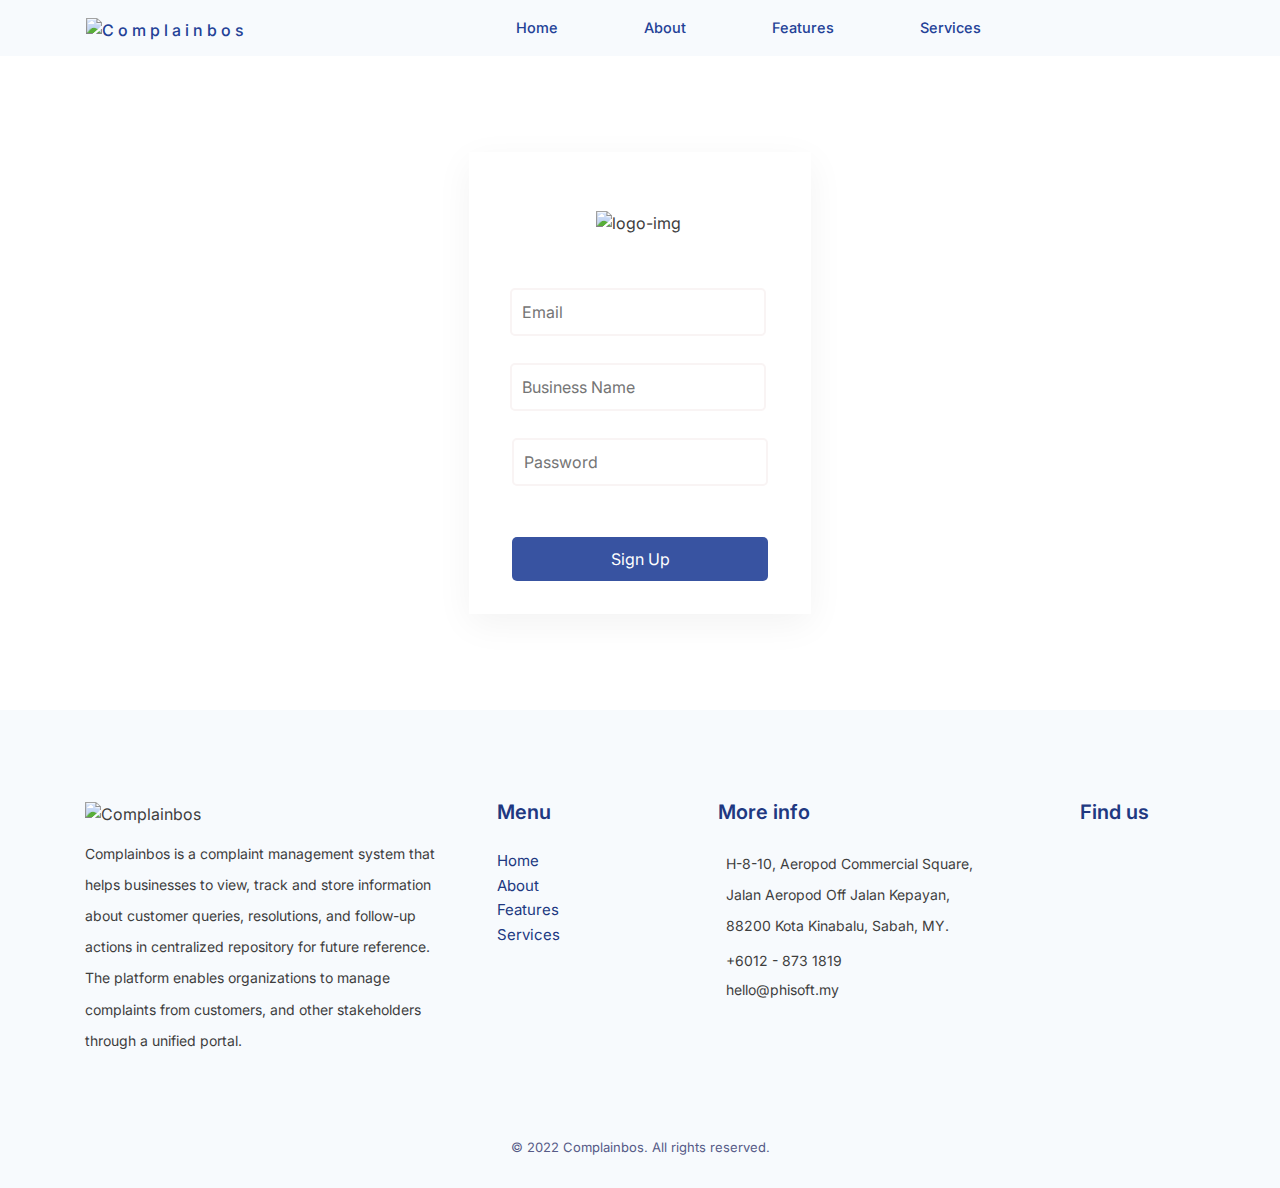
==== signup.html @ 4e8f8312 "create sign-up on home page #59" ====
<!DOCTYPE html>
<!--
	App by FreeHTML5.co
	Twitter: http://twitter.com/fh5co
	URL: http://freehtml5.co
-->
<html lang="en">

<head>
	<meta charset="UTF-8">
	<title>Complainbos | Customer complaint management system </title>
	<meta name="viewport" content="width=device-width, initial-scale=1.0">
	<meta name="description" content="" />
	<meta name="keywords" content="" />
	<meta name="author" content="" />

	<!-- Facebook and Twitter integration -->
	<meta property="og:title" content="" />
	<meta property="og:image" content="" />
	<meta property="og:url" content="" />
	<meta property="og:site_name" content="" />
	<meta property="og:description" content="" />
	<meta name="twitter:title" content="" />
	<meta name="twitter:image" content="" />
	<meta name="twitter:url" content="" />
	<meta name="twitter:card" content="" />

	<!-- Bootstrap  -->
	<link rel="stylesheet" href="css/formstyle.css">
    <!-- Bootstrap  -->
	<link rel="stylesheet" href="css/bootstrap.css">
	<!-- Owl Carousel  -->
	<link rel="stylesheet" href="css/owl.carousel.css">
	<link rel="stylesheet" href="css/owl.theme.default.min.css">
	<!-- Animate.css -->
	<link rel="stylesheet" href="css/animate.css">
	<!-- Font Awesome -->
	<link rel="stylesheet" href="https://use.fontawesome.com/releases/v5.0.13/css/all.css"
		integrity="sha384-DNOHZ68U8hZfKXOrtjWvjxusGo9WQnrNx2sqG0tfsghAvtVlRW3tvkXWZh58N9jp" crossorigin="anonymous">
	<!--====== Favicon Icon ======-->
	<link rel="shortcut icon" href="/img/fav.svg" type="image" />
	<!-- Theme style  -->
	<link rel="stylesheet" href="css/style.css">
	
</head>

  <body>
    <div id="page-wrap"></div>
	<!-- ==========================================================================================================
													   HERO
		 ========================================================================================================== -->

     <div class="bg-light">
			<nav class="container navbar navbar-expand-lg main-navbar-nav navbar-light">

				<div class="col-7 p-0 col-lg-3 m-0">
					<a class="navbar-brand" href="index.html">
						<img class="img-fluid" src="/img/logo.png" alt="Complainbos">
					</a>
				</div>
				<button class="navbar-toggler" type="button" data-toggle="collapse"
					data-target="#navbarSupportedContent" aria-controls="navbarSupportedContent" aria-expanded="false"
					aria-label="Toggle navigation">
					<span class="navbar-toggler-icon"></span>
				</button>

				<div class="collapse navbar-collapse" id="navbarSupportedContent">
					<ul class="navbar-nav nav-items-center ml-auto mr-auto">
						<li class="nav-item active">
							<a class="nav-link" href="index.html">Home <span class="sr-only">(current)</span></a>
						</li>
						<li class="nav-item">
							<a class="nav-link" href="#" onclick="$('#about').goTo();return false;">About</a>
						</li>
						<li class="nav-item">
							<a class="nav-link" href="#" onclick="$('#feature').goTo();return false;">Features</a>
						</li>
						<li class="nav-item">
							<a class="nav-link" href="#" onclick="$('#service').goTo();return false;">Services</a>
						</li>
						<!-- <li class="nav-item">
							<a class="nav-link" href="#" onclick="$('#fh5co-download').goTo();return false;">Contact
								Us</a>
						</li> -->
					</ul>
					<div class="social-icons-header">
						<a href="https://www.facebook.com/fh5co"><i class="fab fa-facebook-f"></i></a>
						<a href="https://freehtml5.co"><i class="fab fa-instagram"></i></a>
						<!-- <a href="https://www.twitter.com/fh5co"><i class="fab fa-twitter"></i></a> -->
					</div>
				</div>
			</nav>
		</div>
    <!-- ==========================================================================================================
                                           SIGN UP
    ========================================================================================================== -->
   <br></br>
   <br></br>
   
    <form id="signupForm">
      <div class="center">
        <div class="a">
			<br></br>
          <img class="grid-image mb-5"
          data-wow-delay="1.2s" width="60%"src="img/logo.png" alt="logo-img">
        
        <label for="email"></label>
        <input type="text" placeholder="Email" name="email" required>

        <label for="username"></label>
        <input type="text" placeholder="Business Name" name="username" required>
    
        <label for="psw"></label>
        <input type="password" placeholder="Password" name="psw" required>
    
        <br></br>
		<div class="containerBtn">
        <button type="submit" class="button" onclick="openPopup()">Sign Up</button>
		</div>
        </div>
      </div>	  
    </div>
    </form> 
	<br></br>
	<br></br>
		
  <!-- ==========================================================================================================
                                               SECTION 7 - SUB FOOTER
    ========================================================================================================== -->

	<footer id="footer" class="footer-outer">
		<div class="container footer-inner">
			<div class="row wow fadeIn animated d-flex justify-content-between" data-wow-delay="0.66s">
				<div class="col-lg-4 mb-4 mb-lg-0">
					<div class="d-flex justify-content-start justify-content-lg-start">
						<div class="m-0 p-0 col-8 mb-1">
							<img class="img-fluid mt-5 mt-lg-0" src="/img/logo.png" alt="Complainbos">
						</div>
					</div>
					<p class="fs-14 mt-2 lh-2rem text-justify text-lg-left">Complainbos is a complaint management
						system that helps
						businesses to
						view,
						track and store information about customer queries, resolutions, and follow-up actions in
						centralized repository for future reference. The platform enables organizations to manage
						complaints from customers, and other stakeholders through a unified portal.
					</p>
				</div>
				<div class="col-lg-2 mb-4 mb-lg-0">
					<h5 class="color-primary text-bold mb-4">Menu</h5>
					<ul class="list-unstyled">
						<li><a class="fs-15" href="#" onclick="$('index.html').goTo();return false;">Home
							</a></li>
						<li><a class="fs-15" href="#" onclick="$('#about').goTo();return false;">About
							</a></li>
						<li><a class="fs-15" href="#" onclick="$('#feature').goTo();return false;">Features
							</a></li>
						<li><a class="fs-15" href="#" onclick="$('#service').goTo();return false;">Services
							</a></li>
					</ul>
				</div>
				<div class="col-lg-3 mb-4 mb-lg-0">
					<h5 class="color-primary text-bold mb-4">
						More info
					</h5>
					<ul class="list-unstyled">
						<li class="fs-14 d-flex mb-2 lh-2rem"><i
								class="fa fa-map-marker-alt color-primary rel-top-10px mr-2"></i>
							H-8-10, Aeropod Commercial Square, Jalan Aeropod Off Jalan Kepayan, 88200 Kota
							Kinabalu,
							Sabah, MY.
						</li>
						<li class="fs-14 d-flex mb-2"><i class="fa fa-phone color-primary  rel-top-3px mr-2"></i>
							+6012 - 873 1819</li>
						<li class="fs-14 d-flex mb-2"><i class="fa fa-envelope color-primary  rel-top-3px mr-2"></i>
							hello@phisoft.my</li>
						<li></li>
					</ul>
				</div>
				<div class="col-lg-2 mb-4 mb-lg-0">
					<h5 class="color-primary text-bold text-lg-center mb-4">
						Find us
					</h5>
					<div class="d-flex justify-content-lg-center">
						<ul class="list-unstyled d-flex d-lg-block ">
							<li class="mr-2 mr-lg-0">
								<span class="fa-stack mb-2">
									<a href="https://instagram.com/phisoft.my">
										<i class="fas fa-circle fa-stack-2x"></i>
										<i class="fab fa-instagram fa-stack-1x text-white"></i>
									</a>
								</span>
							</li>
							<li class="mr-2 mr-lg-0"><span class="fa-stack mb-2">
									<a href="https://facebook.com/phisoft.my/">
										<i class="fas fa-circle fa-stack-2x"></i>
										<i class="fab fa-facebook-f fa-stack-1x text-white"></i>
									</a>
								</span></li>
							<li class="mr-2 mr-lg-0"><span class="fa-stack mb-2">
									<a href="https://www.linkedin.com/company/phisoft-my/mycompany/">
										<i class="fas fa-circle fa-stack-2x"></i>
										<i class="fab fa-linkedin fa-stack-1x text-white"></i>
									</a>
								</span></li>
							<li class="mr-2 mr-lg-0">
								<span class="fa-stack mb-2">
									<a href="https://www.phisoft.my/">
										<i class="fas fa-circle fa-stack-2x"></i>
										<i class="fa fa-globe fa-stack-1x text-white"></i>
									</a>
								</span>
							</li>
						</ul>
					</div>
				</div>
			</div>
			<span class="border-bottom-footer"></span>
			<p class="copyright">&copy; 2022 Complainbos. All rights reserved.
		</div>
	</footer>
  </body>
  </html>
---- css/formstyle.css ----
/* ==========================================================================================================
									                  	SIGNUP FORM
   ========================================================================================================== */
   * {box-sizing: border-box}

   /* Full-width input fields */
     input[type=text], input[type=password] {
     width: 80%;
     margin: 5px 0 22px 0;
     display: inline-block;
     border: 2px solid rgb(249, 244, 244);
     border-radius: 5px;
     padding: 10px;
   }
   
   input[type=text]:focus, input[type=password]:focus {
     outline: none;
   }
   
   hr {
     border: 1px solid #f1f1f1;
     margin-bottom: 25px;
   }
   
   /* Set a style for all buttons */
   .button {
     background-color: #234197;
     color: white;
     cursor: pointer;
     width: 80%;
     opacity: 0.9;
     margin: 5px 0 22px 0;
     display: inline-block;
     border: none;
     border-radius: 5px;
     padding: 10px;
   }
   
   button:hover {
     opacity:1;
   }
 
   /* Add padding to container elements */
   .containerForm {
     width: 30%;
     box-sizing: content-box;  
     border: 1px solid #ffffff;
     padding: 10px;
 
   }
   .containerPopup {
    width: 100%;
    height:100vh;
    background: #3c5077;
    display: flex;
    align-items: center;
    justify-content: center;
    border: 1px #333;
   }
   
   /* Change styles for signup button on extra small screens */
   @media screen and (max-width:100%) {
     .signupbtn {
       width: 80%;
     }
   }

   .center {
     margin: auto;
     width: 25%;
     box-sizing: content-box;  
     border: 1px solid #ffffff;
     padding: 10px;
     box-shadow: 0px 10px 35px rgba(0, 0, 0, 0.05);
   }

   div.a {
     text-align: center;
   }
---- css/style.css ----
/*
	App by FreeHTML5.co
	Twitter: http://twitter.com/fh5co
	URL: http://freehtml5.co
*/
@import url("https://fonts.googleapis.com/css2?family=Inter:wght@300;400;500;600;700;800;900&display=swap");
* {
  margin: 0px;
  padding: 0px;
  font-family: 'Inter', sans-serif;
  font-size: 16px;
}

html {
  overflow-x: hidden;
}

.download-btn-first {
  background: #234197;
}

.download-btn-first:hover {
  background: #5A5A5A;
  color: #fff !important;
}

.features-btn-first {
  font-weight: 700;
}

.features-btn-first:hover {
  background: #5A5A5A;
  color: #fff !important;
}

#fh5co-hero-wrapper {
  display: flex;
  align-items: center;
  height: 94vh;
  width: 100%;
  background-color: #F7FAFD;

}

@media (max-width:420px) {
  #fh5co-hero-wrapper {
    display: flex;
    align-items: center;
    width: 100%;
    padding-top: 5vh;
    padding-bottom: 5vh;
    background-color: #F7FAFD;
    background-size: cover;
    /* border-radius: 0 0 50% 50% / 4%; */
  }
}

@media (min-width: 992px) {
  #fh5co-hero-wrapper {
    display: flex;
    align-items: center;
    height: 94vh;
    width: 100%;
    background-color: #F7FAFD;
    background: url("../img/hero-bg.png") no-repeat center;
    background-size: cover;
    /* border-radius: 0 0 50% 50% / 4%; */
  }
}

.main-navbar-nav .navbar-brand {
  /* font-size: 38px; */
  letter-spacing: 4px;
  /* position: relative; */
  /* top: -5px; */
  font-weight: 500;
}

.main-navbar-nav {
  color: #203881 !important;
}
.main-navbar-nav li {
  color: #234197;
  opacity: 1;
}
.main-navbar-nav .navbar-nav .nav-item a:hover {
  color: #5A5A5A !important;
  -webkit-transition: all .33s ease;
  -moz-transition: all .33s ease;
  -o-transition: all .33s ease;
  -ms-transition: all .33s ease;
  transition: all .33s ease;
}
.main-navbar-nav .active {
  color: #234197 !important;
  opacity: 1 !important;
}
.main-navbar-nav a {
  color: #234197 !important;
}
.main-navbar-nav .nav-link {
  opacity: 1 !important;
  margin: 0 35px;
  font-size: 14.5px;
  font-weight: 500;
}

.social-icons-header i {
  margin: 15px;
  font-size: 20px;
}

.social-icons-header a:hover i {
  opacity: .6;
  -webkit-transition: all .2s ease;
  -moz-transition: all .2s ease;
  -o-transition: all .2s ease;
  -ms-transition: all .2s ease;
  transition: all .2s ease;
}

.fh5co-hero-inner {
  margin-top: 110px;
  position: relative;
}
.fh5co-hero-inner > h1 {
  color: #5A5A5A;
  font-weight: 300;
  font-size: 55px;
  letter-spacing: 2px;
}
.fh5co-hero-inner > p {
  width: 400px;
  font-size: 14px;
  color: #5A5A5A;
  margin-top: 30px;
  margin-bottom: 30px;
  line-height: 2em;
}
.fh5co-hero-inner .download-btn-first {
  font-size: 15px;
  padding: 10px 15px;
  font-weight: 700;
  color: #fff;
}
.fh5co-hero-inner .features-btn-first {
  font-size: 15px;
  padding: 8px 13px;
  font-weight:normal;
  /* background: #234197; */
  color: #234197;
  margin-left: 10px;
}
.fh5co-hero-inner .fh5co-hero-smartphone {
  position: absolute;
  right: -45vh;
  top: 75px;
  height: 584px;
}

/* ==========================================================================================================
										ADVANTAGES
   ========================================================================================================== */
.fh5co-advantages-outer {
  padding-top: 5vh;
  padding-bottom: 5vh;
  width: 100%;
  overflow: hidden;
  display: flex;
  align-items: center;
}

@media (max-width: 420px) {
  .fh5co-advantages-outer {
    padding-top: 0vh;
    padding-bottom: 0vh;
    width: 100%;
    overflow: hidden;
    display: flex;
    align-items: center;
  }
}

@media (min-width: 991px) {
  .fh5co-advantages-outer {
    padding-top: 17vh;
    padding-bottom: 17vh;
    width: 100%;
    overflow: hidden;
    display: flex;
    align-items: center;
  }
}
.fh5co-advantages-outer .span-perfect {
  color: #203881;
  text-transform: uppercase;
  font-size: 27px;
  letter-spacing: 1px;
}
/* .fh5co-advantages-outer .span-features {
  text-transform: uppercase;
  font-size: 42px;
} */
.fh5co-advantages-outer .second-title {
  text-align: center;
  display: block;
}
.fh5co-advantages-outer small {
  display: block;
  text-align: center;
}
.fh5co-advantages-outer .fh5co-advantages-grid-columns {
  margin-top: 120px;
}
.fh5co-advantages-outer .fh5co-advantages-grid-columns .col-sm-4 .grid-image {
  width: 30%;
  float: left;
  padding-right: 30px;
  position: relative;
  top: 1px;
  color: #234197;
}
.fh5co-advantages-outer .fh5co-advantages-grid-columns .col-sm-4 .grid-title {
  float: left;
  font-size: 20px;
  font-weight: 600;
}
.fh5co-advantages-outer .fh5co-advantages-grid-columns .col-sm-4 .grid-desc {
  float: right;
  padding-right: 7%;
  width: 70%;
  margin-top: 10px;
  /* line-height: 1.87em; */
}

.fh5co-slider-inner {
  margin-top: 50px;
  margin-bottom: 30px;
}

/* ==========================================================================================================
										SLIDER
   ========================================================================================================== */
.fh5co-slider-outer {
  width: 100%;
  height: auto;
  padding-top: 0px;
  padding-left: 70px;
  padding-right: 70px;
  padding-bottom: 70px;
}
.fh5co-slider-outer h1 {
  color: #203881;
  text-transform: uppercase;
  font-size: 30px;
  font-weight: 600;
  margin-bottom: 10px;
  /* text-align: center; */
}
/* .fh5co-slider-outer > h1, .fh5co-slider-outer small {
  text-align: center;
  display: block;
  font-size: 14px;
} */
.fh5co-slider-outer .fh5co-slider-outer {
  margin-top: 50px;
}
.fh5co-slider-outer .carousel-left-arrow {
  position: absolute;
  left: -100px;
  bottom: 250px;
  font-size: 60px;
  color: #ececec;
}
.fh5co-slider-outer .carousel-right-arrow {
  position: absolute;
  right: -100px;
  bottom: 250px;
  font-size: 60px;
  color: #ececec;
}
.fh5co-slider-outer .item img {
  height: 400px;
  width: 200px;
  object-fit: contain;
}

/* ==========================================================================================================
										FEATURES
   ========================================================================================================== */
   #service{
    background-color: #fff;
    display: flex;
padding-top: 15vh;
padding-bottom: 15vh;
align-items: center;
   }
.curved-bg-div {
  /* background: url("../img/curved-bgg.png") no-repeat; */
  background-position: 0px -140px;
  background-size: cover;
  width: 100%;
  height: 300px;
}

.fh5co-features-outer {
  width: 100%;
  height: auto;
}
.fh5co-features-outer .col-sm-6 {
  margin-top: 80px;
}
.fh5co-features-outer .col-sm-6 img {
  height: 550px;
}
.fh5co-features-outer .sm-6-content {
  margin-top: 250px;
  position: relative;
}
.fh5co-features-outer .sm-6-content h1 {
  color: #648cff;
  text-transform: uppercase;
  font-size: 25px;
  font-weight: 600;
  margin-bottom: 20px;
}
.fh5co-features-outer .sm-6-content p {
  color: #111;
  font-weight: 500;
  font-size: 14.5px;
  line-height: 1.8em;
  width: 450px;
}
.fh5co-features-outer .col-sm-6 .col-sm-image-container {
  position: relative;
  width: 300px;
}
.fh5co-features-outer .col-sm-6 .span-new {
  color: #fff;
  background: #fcec64;
  padding: 18px;
  width: 35px;
  display: inline-block;
  line-height: 30px;
  height: 30px;
  text-align: center;
  border-radius: 50%;
  font-size: 14px;
  box-sizing: initial;
  position: absolute;
  font-weight: 700;
  right: 0;
  top: 140px;
}
.fh5co-features-outer .col-sm-6 .span-free {
  color: #fff;
  background: #6ca3ff;
  padding: 18px;
  width: 35px;
  display: inline-block;
  line-height: 30px;
  height: 30px;
  text-align: center;
  border-radius: 50%;
  font-size: 14px;
  box-sizing: initial;
  position: absolute;
  left: -35px;
  bottom: -430px;
  font-weight: 700;
}
.fh5co-features-outer .col-sm-6 .span-data {
  color: #7e8c91;
  background: #b8faee;
  padding: 20px;
  width: 40px;
  display: inline-block;
  line-height: 30px;
  height: 30px;
  text-align: center;
  border-radius: 50%;
  font-size: 14px;
  letter-spacing: 1px;
  box-sizing: initial;
  position: absolute;
  top: 140px;
  right: -2px;
  font-weight: 700;
}
.fh5co-features-outer .col-sm-6 .span-percent {
  color: #fff;
  background: #6ca3ff;
  padding: 18px;
  width: 35px;
  display: inline-block;
  line-height: 30px;
  height: 30px;
  text-align: center;
  border-radius: 50%;
  font-size: 14px;
  box-sizing: initial;
  position: absolute;
  left: -35px;
  bottom: -430px;
  font-weight: 700;
}
.fh5co-features-outer .col-sm-6 .circle {
  color: #c3cfe5;
  border: 1px solid #ededed;
  background: #fff;
  padding: 10px;
  width: 35px;
  display: inline-block;
  line-height: 30px;
  height: 30px;
  text-align: center;
  border-radius: 50%;
  font-size: 14px;
  box-sizing: initial;
  position: absolute;
  font-weight: 600;
  box-shadow: 0 0 0 5px #f9f9f9;
}
.fh5co-features-outer .col-sm-6 .circle-first {
  width: 35px;
  display: inline-block;
  line-height: 30px;
  height: 30px;
  text-align: center;
  border-radius: 50%;
  font-size: 14px;
  box-sizing: initial;
  position: absolute;
  margin-left: 0px;
  font-weight: 600;
}
.fh5co-features-outer .col-sm-6 .circle-middle {
  width: 35px;
  display: inline-block;
  line-height: 30px;
  height: 30px;
  text-align: center;
  border-radius: 50%;
  font-size: 14px;
  box-sizing: initial;
  position: absolute;
  margin-left: 50px;
  font-weight: 600;
}
.fh5co-features-outer .col-sm-6 .circle-last {
  width: 35px;
  display: inline-block;
  line-height: 30px;
  height: 30px;
  text-align: center;
  border-radius: 50%;
  font-size: 14px;
  box-sizing: initial;
  position: absolute;
  margin-left: 100px;
  font-weight: 600;
}

/* ==========================================================================================================
										REVIEWS
   ========================================================================================================== */
.fh5co-reviews-outer {
  width: 100%;
  height: 400px;
  padding: 70px;
  margin-top: 100px;
}
.fh5co-reviews-outer .fh5co-reviews-inner {
  margin-top: 100px;
}
.fh5co-reviews-outer > h1 {
  color: #648cff;
  text-transform: uppercase;
  font-size: 30px;
  font-weight: 600;
  margin-bottom: 10px;
  text-align: center;
}
.fh5co-reviews-outer > small {
  text-align: center;
  display: block;
}
.fh5co-reviews-outer .testimonial-desc {
  clear: both;
  padding-top: 30px;
  font-weight: 500;
}
.fh5co-reviews-outer .testimonial-2 {
  margin-left: 50px;
}

/* ==========================================================================================================
										BOTTOM
   ========================================================================================================== */
.fh5co-bottom-outer {
  width: 100%;
  height: 572px;
  background: url("../img/download-section-bg.jpg") no-repeat center;
  margin-top: 120px;
  overflow-x: hidden;
}
.fh5co-bottom-outer .fh5co-bottom-inner {
  margin-top: 270px;
}
.fh5co-bottom-outer .fh5co-bottom-inner .col-sm-6 h1 {
  color: #fff;
  text-transform: uppercase;
  font-size: 30px;
  margin-bottom: 30px;
}
.fh5co-bottom-outer .fh5co-bottom-inner .col-sm-6 p {
  width: 350px;
  color: #fff;
  font-size: 14.5px;
  line-height: 1.85em;
}
.fh5co-bottom-outer .fh5co-bottom-inner .col-sm-6 img {
  margin-top: 25px;
}

   /* ==========================================================================================================
										SUB FOOTER
   ========================================================================================================== */
.img-float-left {
  float: left;
}

.img-float-right {
  float: right;
}

.footer-outer {
  width: 100%;
  padding-top: 90px;
  height: auto;
  background: #F7FAFD;
  overflow: hidden;
}
.footer-outer .footer-inner {
  width: 100%;
  height: inherit;
}
.footer-outer .social-icons-footer i {
  margin: 15px;
  font-size: 20px;
}
.footer-outer .social-icons-footer a:hover i {
  opacity: .6;
  -webkit-transition: all .2s ease;
  -moz-transition: all .2s ease;
  -o-transition: all .2s ease;
  -ms-transition: all .2s ease;
  transition: all .2s ease;
}
.footer-outer .footer-three-grid {
  width: 1140px;
  margin: 0 auto;
  height: 50px;
  text-align: center;
}
.footer-outer .column-1-3 {
  width: 20%;
  float: left;
  height: 50px;
}
.footer-outer .column-1-3 h1 {
  font-size: 38px;
  letter-spacing: 3px;
  position: relative;
  top: -5px;
  font-weight: 600;
  color: #fff;
}
.footer-outer .column-2-3 {
  width: 60%;
  float: left;
  height: 50px;
}
.footer-outer .column-3-3 {
  width: 20%;
  float: left;
  height: 50px;
}
.footer-outer .column-3-3 a {
  color: #203881;
  font-weight: bold;
}
.footer-outer .column-3-3 .social-icons-header a:hover {
  color: #fff;
  opacity: 1;
  -webkit-transition: color .2s ease;
  -o-transition: color .2s ease;
  transition: color .2s ease;
}
.footer-outer .footer-nav ul {
  list-style: none;
  text-align: center;
}
.footer-outer .footer-nav ul li {
  display: inline-block;
  line-height: 50px;
  color: #203881;
  margin: 0 30px;
  font-size: 15px;
  font-weight: 500;
}
.footer-outer .footer-nav ul li:hover {
  color: #2b2b2b;
  -webkit-transition: color .2s ease-in-out;
  -o-transition: color .2s ease-in-out;
  transition: color .2s ease-in-out;
}
.footer-outer .footer-nav ul .active {
  color: #fff;
}
.footer-outer .footer-nav ul li a {
  color: #fff;
  text-decoration: none;
}
.footer-outer .border-bottom-footer {
  height: 1px;
  /* width: 60%; */
  margin: 0 auto;
  /* border: 1px solid #d0e5ff; */
  display: block;
  margin-top: 25px;
}
.footer-outer .copyright {
  color: #565b87;
  text-align: center;
  font-size: 13px;
  padding-top: 40px;
  padding-bottom: 30px;
  margin: 0;
}

.google-play-btn {
  margin-left: 10px;
}

/* ==========================================================================================================
                                       RESPONSIVE STYLING
  ========================================================================================================== */
@media screen and (max-width: 1400px) {
  body {
    overflow-x: hidden;
  }

  .fh5co-hero-inner .fh5co-hero-smartphone {
    position: absolute;
right: -91px;
top: 90px;
height: 470px;
  }

  .curved-bg-div {
    background-position: 100% -20px;
  }

  .footer-outer .footer-three-grid {
    width: 100%;
  }
}
@media screen and (max-width: 1200px) {
  body {
    overflow-x: hidden;
  }

  .fh5co-hero-inner .fh5co-hero-smartphone {
    position: absolute;
    right: -15px;
    top: 200px;
    height: 550px;
  }
}
@media screen and (max-width: 993px) {
  body {
    overflow-x: hidden;
  }

  #fh5co-hero-wrapper {
    height: 95vh;
  }

  .fh5co-hero-inner {
    margin-top: 30px;
  }

  .fh5co-hero-inner .fh5co-hero-smartphone {
    position: absolute;
    left: 0;
    right: 0;
    margin-left: auto;
    margin-right: auto;
    top: 270px;
    height: 460px;
    margin-top: 110px;
  }

  .fh5co-advantages-outer {
    margin-top: 50px;
    padding-bottom: 0;
  }

  .fh5co-advantages-outer .fh5co-advantages-grid-columns .col-sm-4 .grid-image {
    width: 60px;
    float: none;
    display: block;
    margin: 0 auto;
    padding-right: 0px;
    margin-bottom: 20px;
    position: relative;
    top: 1px;
  }

  .fh5co-advantages-outer .fh5co-advantages-grid-columns .col-sm-4 .grid-title {
    float: none;
    text-align: center;
  }

  .fh5co-advantages-outer .fh5co-advantages-grid-columns .col-sm-4 .grid-desc {
    float: none;
    width: 100%;
    text-align: center;
  }

  .fh5co-slider-outer .fh5co-slider-outer {
    margin-top: 0px;
  }

  .fh5co-features-outer {
    margin-top: -100px;
  }

  .fh5co-features-outer .sm-6-content p {
    width: 100%;
  }

  .footer-outer .footer-nav ul li {
    margin: 0 10px;
  }

  .footer-outer .social-icons-footer i {
    margin: 15px 10px;
    font-size: 20px;
  }
}
@media screen and (max-width: 993px) {
  .fh5co-features-grid-columns .col-sm-6 {
    -ms-flex: 0 0 50%;
    flex: 0 0 100%;
    width: 100%;
    max-width: 100%;
    margin: 30px auto;
    text-align: center;
  }

  .fh5co-features-outer .col-sm-6 .col-sm-image-container {
    position: relative;
    width: 295px !important;
    text-align: center;
    margin: 15px auto 0;
  }

  .no-float {
    float: none !important;
  }

  .fh5co-slider-outer .carousel-right-arrow {
    position: absolute;
    right: -70px;
    bottom: 250px;
    font-size: 60px;
    color: #ececec;
  }

  .fh5co-slider-outer .carousel-left-arrow {
    position: absolute;
    left: -70px;
    bottom: 250px;
    font-size: 60px;
    color: #ececec;
  }

  .img-float-right {
    float: none;
  }

  .img-float-left {
    float: none;
  }

  .fh5co-features-outer .col-sm-6 .span-percent, .fh5co-features-outer .col-sm-6 .span-free {
    left: -15px;
    bottom: 140px;
  }

  .fh5co-features-outer .col-sm-6 .span-new {
    right: -10px;
  }

  .fh5co-features-outer .col-sm-6 .span-data {
    right: -15px;
  }

  .fh5co-features-outer .col-sm-6 .circle {
    position: static;
    display: inline-block;
    margin: 25px 5px;
  }

  .fh5co-advantages-outer .second-title {
    margin-top: 60px;
  }

  .fh5co-features-grid-columns {
    display: flex;
    flex-direction: column;
  }
  .fh5co-features-grid-columns .in-order-4 {
    order: 1;
  }
  .fh5co-features-grid-columns .in-order-3 {
    order: 2;
  }

  .fh5co-reviews-outer {
    padding: 0;
  }

  .navbar-light .navbar-toggler {
    color: #fff !important;
    border-color: #c7c7c7 !important;
  }

  .navbar-light .navbar-nav .nav-link {
    margin: 0;
    width: 100%;
  }

  .social-icons-header i:first-of-type {
    margin-right: 10px !important;
    margin-left: 0 !important;
    font-size: 30px;
  }
}
@media screen and (max-width: 800px) {
  .fh5co-hero-inner > h1 {
    color: #fff;
    font-weight: 300;
    font-size: 45px;
    letter-spacing: 2px;
  }

  #fh5co-hero-wrapper {
    height: 800px;
  }

  .fh5co-advantages-outer .fh5co-advantages-grid-columns {
    margin-top: 40px;
  }

  .fh5co-advantages-grid-columns .col-sm-4 {
    -ms-flex: 0 0 100%;
    flex: 0 0 100%;
    width: 100%;
    max-width: 100%;
    margin: 30px auto;
    text-align: center;
  }

  .fh5co-hero-inner .fh5co-hero-smartphone {
    height: 420px;
    top: 310px;
  }

  .fh5co-advantages-outer .second-title {
    margin-top: 60px;
  }

  .fh5co-bottom-outer {
    margin-top: 40px;
    overflow: hidden;
  }

  .fh5co-bottom-outer .fh5co-bottom-inner {
    margin-top: 50px;
  }

  .fh5co-slider-outer {
    padding: 0;
  }

  .fh5co-slider-outer .carousel-left-arrow {
    left: 50px;
    font-size: 50px;
    bottom: 190px;
  }

  .fh5co-slider-outer .carousel-right-arrow {
    right: 50px;
    font-size: 50px;
    bottom: 190px;
  }

  .fh5co-reviews-inner .col-sm-5 {
    -ms-flex: 0 0 75%;
    flex: 0 0 75%;
    width: 75%;
    max-width: 75%;
    margin: 30px auto;
    text-align: center;
  }

  .fh5co-slider-outer .item img {
    height: 300px;
  }

  .fh5co-reviews-outer {
    height: auto;
  }

  .fh5co-reviews-outer .fh5co-reviews-inner {
    margin-top: 50px;
  }

  .fh5co-bottom-outer {
    background-position: center bottom;
    overflow: hidden;
    height: auto;
  }

  .fh5co-bottom-inner {
    overflow: hidden;
    padding-bottom: 50px;
    text-align: center;
  }

  .overlay {
    width: 100%;
    height: 100%;
    background: rgba(0, 0, 0, 0.6);
    overflow-x: hidden;
  }

  .fh5co-bottom-outer .fh5co-bottom-inner .col-sm-6 p {
    width: 90%;
    margin: 0 auto;
  }

  .footer-outer {
    height: auto;
    padding: 20px;
  }

  .footer-outer .column-1-3 {
    width: 100%;
    float: none;
    height: auto;
    padding-top: 30px;
  }

  .footer-outer .column-2-3 {
    width: 100%;
    float: none;
    height: auto;
  }

  .footer-outer .column-3-3 {
    width: 100%;
    float: left;
    height: auto;
    margin: 15px 0;
  }

  .footer-outer .copyright {
    margin-top: 30px;
    padding: 10px 0;
  }

  .footer-outer .border-bottom-footer {
    height: 1px;
    width: 100%;
    margin: 0 auto;
    border: 1px solid #434769;
    display: block;
    margin-top: 0px;
  }
}
@media screen and (max-width: 520px) {
  #fh5co-hero-wrapper {
    height: 900px;
  }

  .fh5co-hero-inner > h1 {
    font-size: 40px;
  }

  .fh5co-hero-inner > p {
    width: 100%;
  }

  .fh5co-hero-inner {
    text-align: center;
  }

  .fh5co-hero-inner .fh5co-hero-smartphone {
    height: 450px;
    top: 420px;
    margin-top: 70px;
  }

  .social-icons-header i:first-of-type {
    font-size: 22px;
  }

  .fh5co-slider-outer .carousel-left-arrow {
    left: 0;
  }

  .fh5co-slider-outer .carousel-right-arrow {
    right: 0;
  }

  .fh5co-slider-inner {
    margin-top: 50px;
    margin-bottom: 30px;
  }

  .fh5co-reviews-inner .col-sm-5 {
    -ms-flex: 0 0 90%;
    flex: 0 0 90%;
    width: 90%;
    max-width: 90%;
    margin: 30px auto;
    text-align: center;
  }

  .fh5co-advantages-outer .span-perfect {
    margin-top: 80px;
    font-size: 18px;
    margin-bottom: 15px;
    display: block;
    width: 100%;
    text-align: center;
  }

  .fh5co-advantages-outer .span-features {
    font-size: 24px;
    display: block;
    width: 100%;
    text-align: center;
  }
}



.color-primary{
  color: #203881;
}

#about{
  /* height: 100vh; */
  display: flex;
  padding-top: 15vh;
  padding-bottom: 15vh;
  align-items: center;
}

@media (max-width: 420px) {
  #about{
    /* height: 100vh; */
    display: flex;
    padding-top: 7vh;
    padding-bottom: 7vh;
    align-items: center;
  }
}

.text-style-primary{
  color: #203881;
  text-transform: uppercase;
  font-size: 32px;
  font-weight: bold;
  margin-bottom: 20px;
}

.text-style-secondary{
  color: #7a7a7a;
  /* text-transform: uppercase; */
  font-size: 16.5px;
  font-weight: normal;
  margin-bottom: 20px;
  line-height: 2.1;
}

#screenshots{
height: 85vh;
display: flex;
align-items: center;
background: url("../img/cta.svg") no-repeat;
  padding-top: 100px;
padding-bottom: 90px;
/* background: #203881; */
position: relative;
z-index: 1;
background-size: auto, auto;
background-size: cover;
}

@media (max-width: 430px) {
  #screenshots{
    height: 85vh;
    display: flex;
    align-items: center;
    background: url("../img/cta-mobile.png") no-repeat;
      padding-top: 100px;
    padding-bottom: 90px;
    /* background: #203881; */
    position: relative;
    z-index: 1;
    background-size: auto, auto;
    background-size: cover;
    }
}

.fs-14{
  font-size: 14px;
  font-weight: 400;
}

.fs-15{
  font-size: 15px;
  font-weight: 400;
}

.fs-16{
  font-size: 16.5px;
  font-weight: 400;
}

.rel-top-3px{
  position: relative;
  top: 3px;
}

.rel-top-10px{
  position: relative;
  top: 10px;
}

.text-bold{
  font-weight: 600;
}

.lh-2rem{
  line-height: 1.95rem;
}



@media (max-width: 428px) {
  .fs-40{
    font-size: 36px;
    font-weight: bolder;
  }
}

@media (min-width: 768px) {
  .fs-40{
    font-size: 40px;
    font-weight: bolder;
  }
}

.fs-18{
  font-size: 18.5px;
  font-weight: 400;
}

.bg-color-primary{
  background-color: #203881;
}

.bg-color-secondary{
  background-color: #F1F1F1;
}

.bg-color-tertiary{
  background-color: #EFF6FF;
}

.bg-logo{
  background-color: #9fadbd;
}

.fs-19-bold{
  font-size: 19px;
  font-weight: bold;
}
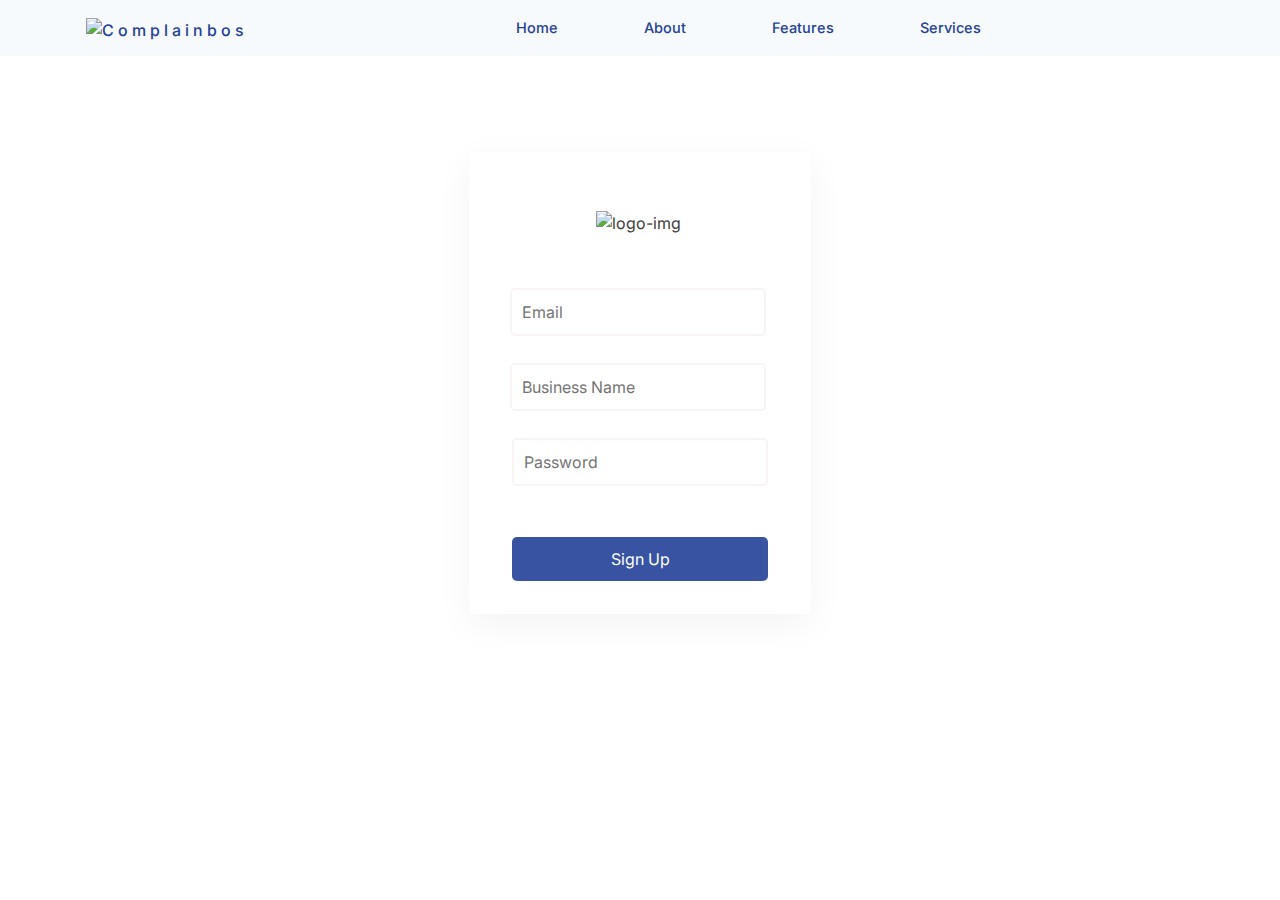
==== commit 0209c1ac: "remove footer in login homepage #59" ====
--- a/signup.html
+++ b/signup.html
@@ -123,102 +123,7 @@
     </form> 
 	<br></br>
 	<br></br>
-		
-  <!-- ==========================================================================================================
-                                               SECTION 7 - SUB FOOTER
-    ========================================================================================================== -->
-
-	<footer id="footer" class="footer-outer">
-		<div class="container footer-inner">
-			<div class="row wow fadeIn animated d-flex justify-content-between" data-wow-delay="0.66s">
-				<div class="col-lg-4 mb-4 mb-lg-0">
-					<div class="d-flex justify-content-start justify-content-lg-start">
-						<div class="m-0 p-0 col-8 mb-1">
-							<img class="img-fluid mt-5 mt-lg-0" src="/img/logo.png" alt="Complainbos">
-						</div>
-					</div>
-					<p class="fs-14 mt-2 lh-2rem text-justify text-lg-left">Complainbos is a complaint management
-						system that helps
-						businesses to
-						view,
-						track and store information about customer queries, resolutions, and follow-up actions in
-						centralized repository for future reference. The platform enables organizations to manage
-						complaints from customers, and other stakeholders through a unified portal.
-					</p>
-				</div>
-				<div class="col-lg-2 mb-4 mb-lg-0">
-					<h5 class="color-primary text-bold mb-4">Menu</h5>
-					<ul class="list-unstyled">
-						<li><a class="fs-15" href="#" onclick="$('index.html').goTo();return false;">Home
-							</a></li>
-						<li><a class="fs-15" href="#" onclick="$('#about').goTo();return false;">About
-							</a></li>
-						<li><a class="fs-15" href="#" onclick="$('#feature').goTo();return false;">Features
-							</a></li>
-						<li><a class="fs-15" href="#" onclick="$('#service').goTo();return false;">Services
-							</a></li>
-					</ul>
-				</div>
-				<div class="col-lg-3 mb-4 mb-lg-0">
-					<h5 class="color-primary text-bold mb-4">
-						More info
-					</h5>
-					<ul class="list-unstyled">
-						<li class="fs-14 d-flex mb-2 lh-2rem"><i
-								class="fa fa-map-marker-alt color-primary rel-top-10px mr-2"></i>
-							H-8-10, Aeropod Commercial Square, Jalan Aeropod Off Jalan Kepayan, 88200 Kota
-							Kinabalu,
-							Sabah, MY.
-						</li>
-						<li class="fs-14 d-flex mb-2"><i class="fa fa-phone color-primary  rel-top-3px mr-2"></i>
-							+6012 - 873 1819</li>
-						<li class="fs-14 d-flex mb-2"><i class="fa fa-envelope color-primary  rel-top-3px mr-2"></i>
-							hello@phisoft.my</li>
-						<li></li>
-					</ul>
-				</div>
-				<div class="col-lg-2 mb-4 mb-lg-0">
-					<h5 class="color-primary text-bold text-lg-center mb-4">
-						Find us
-					</h5>
-					<div class="d-flex justify-content-lg-center">
-						<ul class="list-unstyled d-flex d-lg-block ">
-							<li class="mr-2 mr-lg-0">
-								<span class="fa-stack mb-2">
-									<a href="https://instagram.com/phisoft.my">
-										<i class="fas fa-circle fa-stack-2x"></i>
-										<i class="fab fa-instagram fa-stack-1x text-white"></i>
-									</a>
-								</span>
-							</li>
-							<li class="mr-2 mr-lg-0"><span class="fa-stack mb-2">
-									<a href="https://facebook.com/phisoft.my/">
-										<i class="fas fa-circle fa-stack-2x"></i>
-										<i class="fab fa-facebook-f fa-stack-1x text-white"></i>
-									</a>
-								</span></li>
-							<li class="mr-2 mr-lg-0"><span class="fa-stack mb-2">
-									<a href="https://www.linkedin.com/company/phisoft-my/mycompany/">
-										<i class="fas fa-circle fa-stack-2x"></i>
-										<i class="fab fa-linkedin fa-stack-1x text-white"></i>
-									</a>
-								</span></li>
-							<li class="mr-2 mr-lg-0">
-								<span class="fa-stack mb-2">
-									<a href="https://www.phisoft.my/">
-										<i class="fas fa-circle fa-stack-2x"></i>
-										<i class="fa fa-globe fa-stack-1x text-white"></i>
-									</a>
-								</span>
-							</li>
-						</ul>
-					</div>
-				</div>
-			</div>
-			<span class="border-bottom-footer"></span>
-			<p class="copyright">&copy; 2022 Complainbos. All rights reserved.
-		</div>
-	</footer>
+	
   </body>
   </html>
   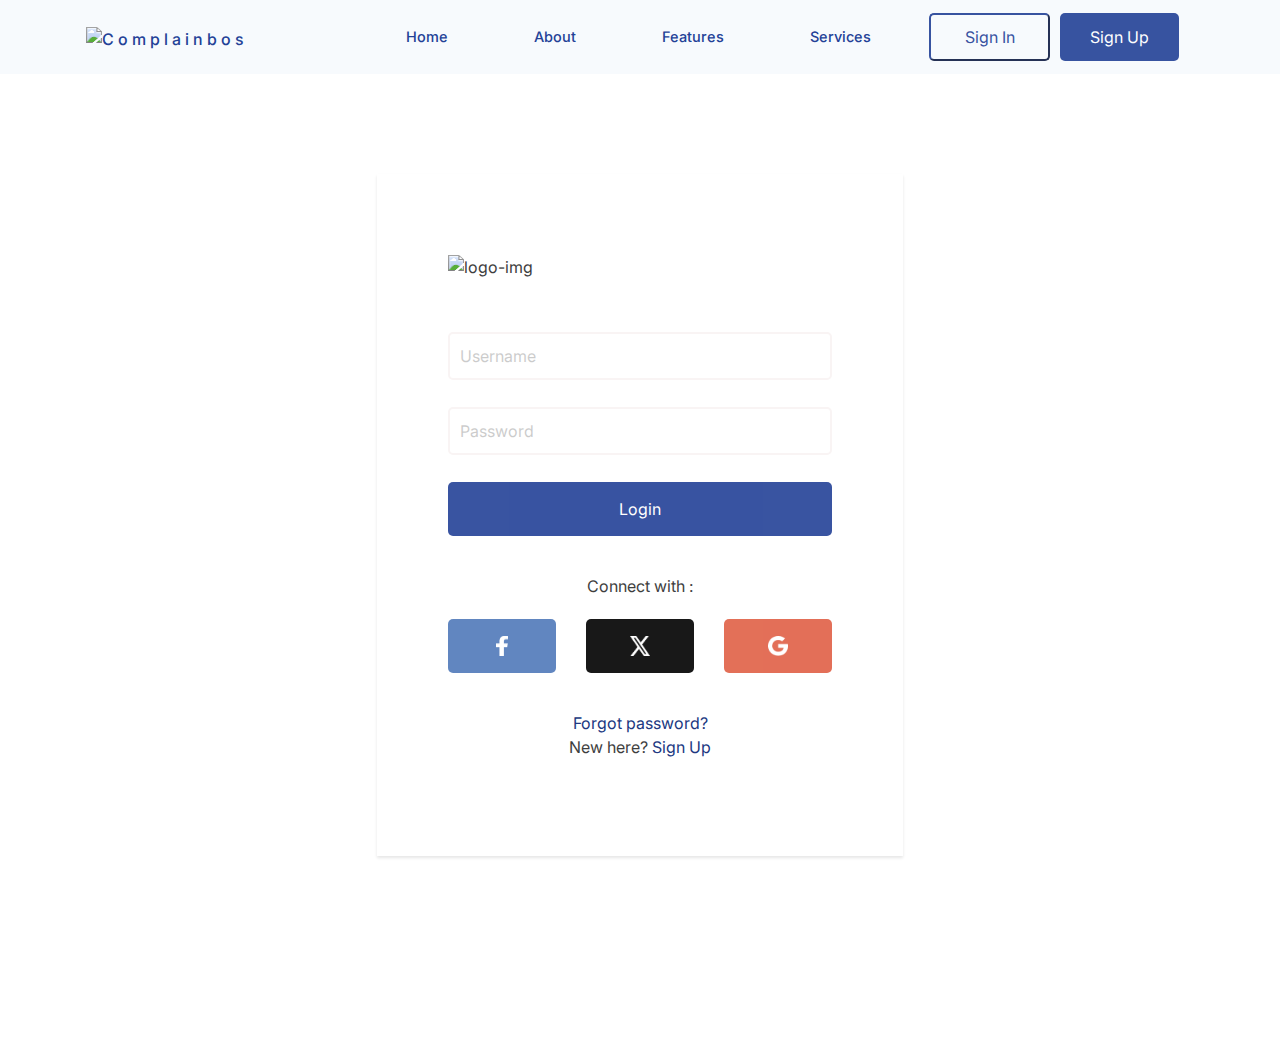
==== commit 0d131943: "Merge pull request #63 from phisoft/issue-59/create-signup-homepage" ====
--- a/signup.html
+++ b/signup.html
@@ -83,10 +83,9 @@
 								Us</a>
 						</li> -->
 					</ul>
-					<div class="social-icons-header">
-						<a href="https://www.facebook.com/fh5co"><i class="fab fa-facebook-f"></i></a>
-						<a href="https://freehtml5.co"><i class="fab fa-instagram"></i></a>
-						<!-- <a href="https://www.twitter.com/fh5co"><i class="fab fa-twitter"></i></a> -->
+					<div class="col d-flex social-icons-header">
+						<button type="submit" class="signin-button" onclick="openPopup()">Sign In</button>
+						<button type="submit" class="header-button" onclick="openPopup()">Sign Up</button>
 					</div>
 				</div>
 			</nav>
@@ -94,32 +93,47 @@
     <!-- ==========================================================================================================
                                            SIGN UP
     ========================================================================================================== -->
-   <br></br>
-   <br></br>
    
     <form id="signupForm">
-      <div class="center">
-        <div class="a">
-			<br></br>
-          <img class="grid-image mb-5"
-          data-wow-delay="1.2s" width="60%"src="img/logo.png" alt="logo-img">
+      	<div class="form-block sign-up">
+			<img class="grid-image mb-5" data-wow-delay="1.2s" width="100%" src="img/logo.png" alt="logo-img">
+			<div class="holder">
+				<input type="text" placeholder="Username" name="username" required>
+				<input type="text" placeholder="Password" name="password" required>
+				<div class="containerBtn">
+					<button type="submit" class="button" onclick="openPopup()">Login</button>
+				</div>
+			</div>
+
+			<div class="text-center">
+				<div class="py-3">
+					<a>Connect with :</a>
+				</div>
+				<div class="row align-center">
+					<div class="col-12 col-lg-4 col-sm-4 social">
+						<button  type="submit" class="button fb-btn" onclick="openPopup()">
+							<img class="social-btn" src="img/button/facebook-btn.png" alt="buttonpng" />
+						</button>
+					</div>
+					<div class="col-12 col-lg-4 col-sm-4 social ">
+						<button width="100%" type="submit" class="button x-btn" onclick="openPopup()">
+							<img class="social-btn" src="img/button/x-btn.png" alt="buttonpng" />
+						</button>
+					</div>
+					<div class="col-12 col-lg-4 col-sm-4 social">
+						<button width="100%" type="submit" class="button google-btn" onclick="openPopup()">
+							<img class="social-btn" src="img/button/google-btn.png" alt="buttonpng" />
+						</button>
+					</div>
+				</div>
+				<div class="py-3">
+					<a href="signup.html" >Forgot password?</a>
+					</br>
+					<a>New here?</a><a href="signup.html"> Sign Up</a>			
+				</div>
+			</div>
         
-        <label for="email"></label>
-        <input type="text" placeholder="Email" name="email" required>
-
-        <label for="username"></label>
-        <input type="text" placeholder="Business Name" name="username" required>
-    
-        <label for="psw"></label>
-        <input type="password" placeholder="Password" name="psw" required>
-    
-        <br></br>
-		<div class="containerBtn">
-        <button type="submit" class="button" onclick="openPopup()">Sign Up</button>
-		</div>
-        </div>
-      </div>	  
-    </div>
+      	</div>	  
     </form> 
 	<br></br>
 	<br></br>
--- a/css/formstyle.css
+++ b/css/formstyle.css
@@ -6,12 +6,16 @@
 
    /* Full-width input fields */
      input[type=text], input[type=password] {
-     width: 80%;
+     width: 100%;
      margin: 5px 0 22px 0;
      display: inline-block;
      border: 2px solid rgb(249, 244, 244);
      border-radius: 5px;
      padding: 10px;
+   }
+
+   #signupForm{
+    margin: 100px 0px;
    }
    
    input[type=text]:focus, input[type=password]:focus {
@@ -22,23 +26,63 @@
      border: 1px solid #f1f1f1;
      margin-bottom: 25px;
    }
+
+   .header-button {
+    background-color: #234197;
+    color: white;
+    cursor: pointer;
+    width: 100%;
+    opacity: 0.9;
+    margin: 5px 0 5px 0;
+    display: inline-block;
+    border: none;
+    border-radius: 5px;
+    padding: 10px 10px;
+  }
+
+  .social-icons-header{
+    height: fit-content;
+    gap: 10px;
+  }
+
+  .signin-button {
+    background-color: #F7FAFD ;
+    color: #234197;
+    cursor: pointer;
+    width: 100%;
+    opacity: 0.9;
+    margin: 5px 0 5px 0;
+    border-color: #234197 ;
+    border-radius: 5px;
+    padding: 10px 10px;
+    overflow: auto;
+  }
+  
    
    /* Set a style for all buttons */
    .button {
      background-color: #234197;
      color: white;
      cursor: pointer;
-     width: 80%;
+     width: 100%;
      opacity: 0.9;
      margin: 5px 0 22px 0;
-     display: inline-block;
      border: none;
      border-radius: 5px;
-     padding: 10px;
+     padding: 15px;
    }
    
+
+   .signin-button:hover {
+    opacity:1;
+    color: white;
+    background-color:#234197;
+  }
+
+
    button:hover {
      opacity:1;
+     background-color:#686A6C;
    }
  
    /* Add padding to container elements */
@@ -66,9 +110,9 @@
      }
    }
 
-   .center {
+   .sign-up {
      margin: auto;
-     width: 25%;
+     width: 30%;
      box-sizing: content-box;  
      border: 1px solid #ffffff;
      padding: 10px;
@@ -78,4 +122,60 @@
    div.a {
      text-align: center;
    }
-   +
+   .form-block{
+    background: #fff;
+    padding: 80px 70px;
+    -webkit-box-shadow: 0 2px 3px 0 rgba(0, 0, 0, 0.1);
+    box-shadow: 0 2px 3px 0 rgba(0, 0, 0, 0.1);
+    margin: auto;
+   }
+
+   @media (max-width:900px) {
+    .sign-up {
+      width: 80%;
+      padding: 15px;
+      box-shadow: none;
+    }
+   }
+
+   @media (max-width:420px) {
+    .sign-up {
+      width: 80%;
+      padding: 15px;
+      box-shadow: none;
+    }
+   }
+
+   .holder ::placeholder  {
+    color :#000000;
+    opacity: 0.2;
+   }
+
+   .holder ::-ms-input-placeholder  {
+    color :#000000;
+    opacity: 0.2;
+   }
+
+   .social{
+    max-height: fit-content;
+    width: 100%;
+    height: 100%;
+   }
+
+   .social-btn{
+    max-height: 20px;
+    vertical-align: text-bottom;
+   }
+   
+   .fb-btn{
+    background-color: #507ABA;
+   }
+
+   .x-btn{
+    background-color: #000000;
+   }
+
+   .google-btn{
+    background-color: #E06046;
+   }--- a/css/style.css
+++ b/css/style.css
@@ -291,9 +291,9 @@
    #service{
     background-color: #fff;
     display: flex;
-padding-top: 15vh;
-padding-bottom: 15vh;
-align-items: center;
+    padding-top: 15vh;
+    padding-bottom: 15vh;
+    align-items: center;
    }
 .curved-bg-div {
   /* background: url("../img/curved-bgg.png") no-repeat; */
@@ -733,9 +733,9 @@
     margin-top: 0px;
   }
 
-  .fh5co-features-outer {
+  /* .fh5co-features-outer {
     margin-top: -100px;
-  }
+  } */
 
   .fh5co-features-outer .sm-6-content p {
     width: 100%;
